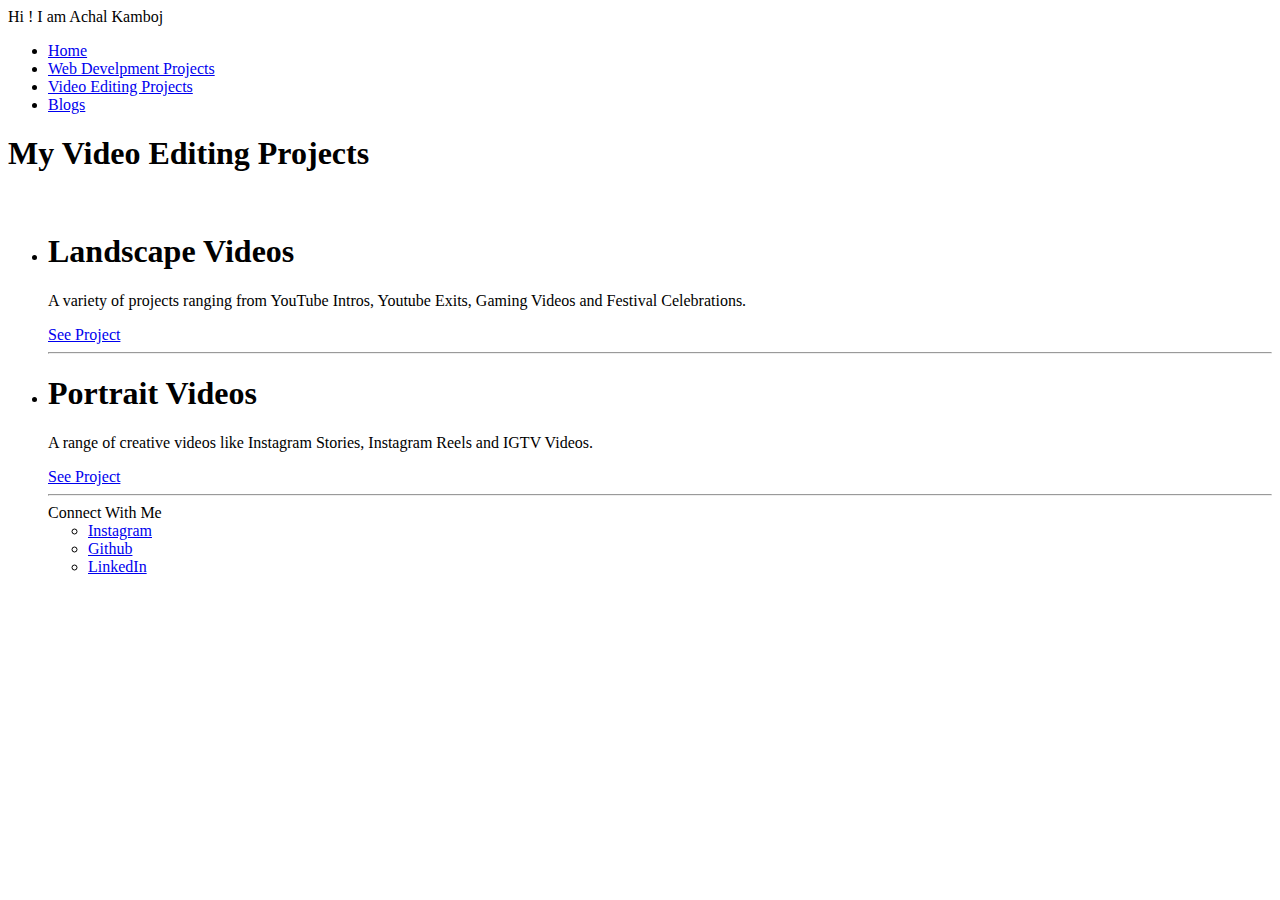
==== projectsvidedit.html @ ea89323f "fix: fixed navigation bugs" ====
<!DOCTYPE html>
<html lang="en">
<head>
    <meta charset="UTF-8">
    <meta http-equiv="X-UA-Compatible" content="IE=edge">
    <meta name="viewport" content="width=device-width, initial-scale=1.0">
    <title>Video Editing Projects | aadarshbalak</title>
    <link rel="stylesheet" href="/styles.css">
</head>
<body>
    
    <nav class="navigation">
        <div class="nav-brand">Hi ! I am Achal Kamboj</div>
        <ul class="list-non-bullet nav-pills">
            <li class="list-item-inline">
                <a class="link" href="./index.html">Home</a>
            </li>
            <li class="list-item-inline">
                <a class="link" href="./projectswebdev.html">Web Develpment Projects</a>
            </li>
            <li class="list-item-inline">
                <a class="link link-active" href="/">Video Editing Projects</a>
            </li>
            <li class="list-item-inline">
                <a class="link" href="./blogs.html">Blogs</a>
            </li>
        </ul>
    </nav>

    <header class="hero">
        <h1 class="hero-heading">My<span class="heading-inverted"> Video Editing</span> Projects</h1>
        <img class="hero-img" src="/Images/videdit2.svg" alt="">
    </header>

    <ul class="list-non-bullet">
        <li>
        <div class="container container-center">
            <h1>Landscape Videos</h1>
            <p>A variety of projects ranging from YouTube Intros, Youtube Exits, Gaming Videos and Festival Celebrations.</p>
            <a class="link primary-link" href="https://drive.google.com/drive/folders/13oUpDbvcJcWj5SZ4otA3xGK1G-JBbFYl?usp=sharing">See Project</a>
        </div>
        </li>

        <hr>

        <li>
            <div class="container container-center">
            <h1>Portrait Videos</h1>
            <p>A range of creative videos like Instagram Stories, Instagram Reels and IGTV Videos.</p>
            <a class="link primary-link" href="https://drive.google.com/drive/folders/1CppW33KZDIhOA3XDtlWIIg0Ar3lZCkfv?usp=sharing">See Project</a>
        </div>
        </li>

        <hr>

        <footer class="footer">
            <div class="footer-heading">Connect With Me</div>
            <ul class="list-non-bullet">
                <li class="list-item-inline">
                    <a  class="link" href="https://instagram.com/alpha._.achal/">Instagram</a>
                </li>
                <li  class="list-item-inline">
                    <a  class="link" href="https://github.com/achalkamboj">Github</a>
                </li>
                <li  class="list-item-inline">
                    <a  class="link" href="https://www.linkedin.com/in/achal-kamboj-27a564202/">LinkedIn</a>
                </li>
            </ul>
        </footer>
        
    </ul>

</body>
</html>
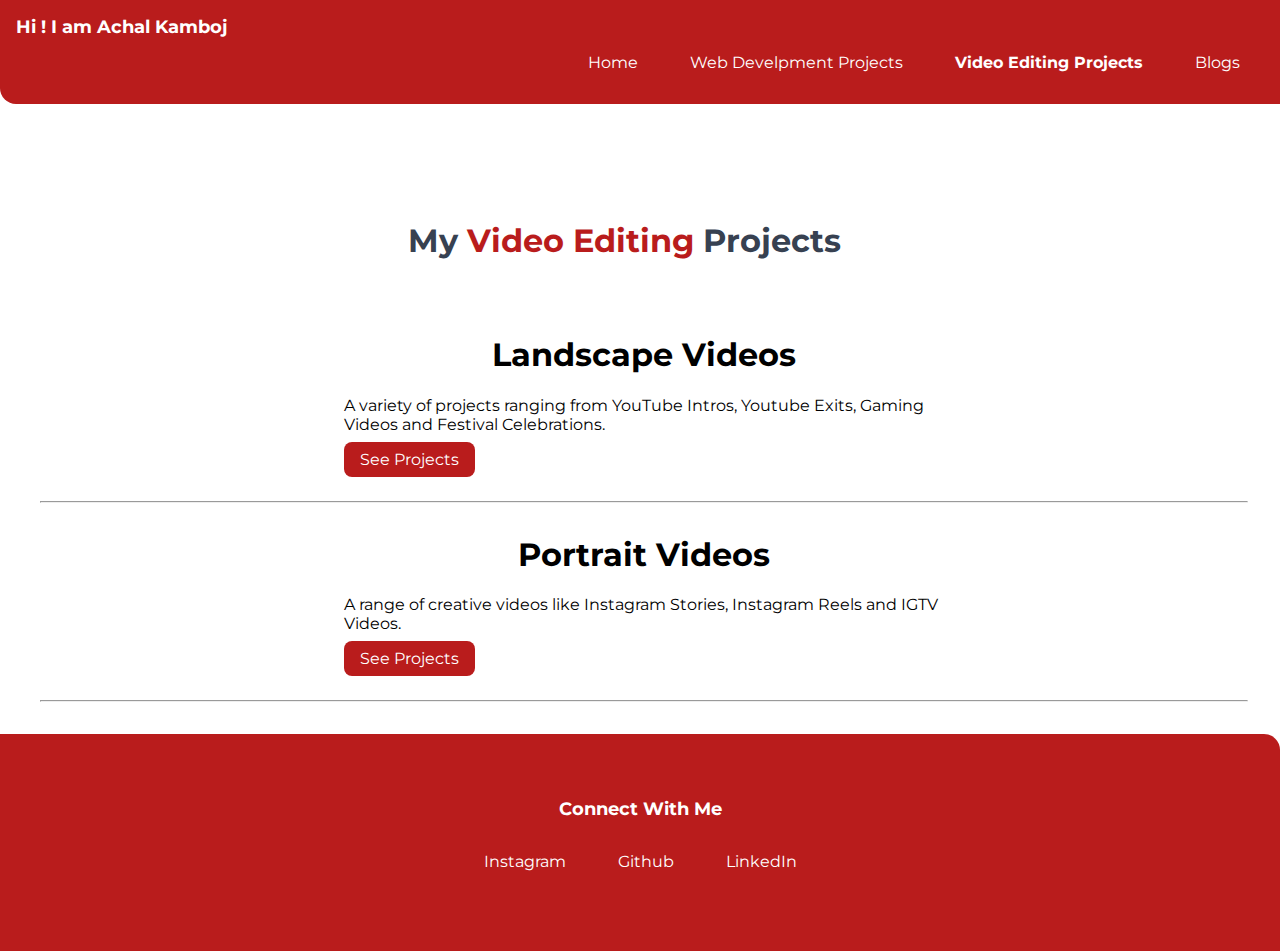
==== commit 85fc6cbf: "docs: updated blog text" ====
--- a/projectsvidedit.html
+++ b/projectsvidedit.html
@@ -26,7 +26,7 @@
             </li>
         </ul>
     </nav>
-
+    <section class="section">
     <header class="hero">
         <h1 class="hero-heading">My<span class="heading-inverted"> Video Editing</span> Projects</h1>
         <img class="hero-img" src="/Images/videdit2.svg" alt="">
@@ -37,7 +37,7 @@
         <div class="container container-center">
             <h1>Landscape Videos</h1>
             <p>A variety of projects ranging from YouTube Intros, Youtube Exits, Gaming Videos and Festival Celebrations.</p>
-            <a class="link primary-link" href="https://drive.google.com/drive/folders/13oUpDbvcJcWj5SZ4otA3xGK1G-JBbFYl?usp=sharing">See Project</a>
+            <a class="link primary-link" href="https://drive.google.com/drive/folders/13oUpDbvcJcWj5SZ4otA3xGK1G-JBbFYl?usp=sharing">See Projects</a>
         </div>
         </li>
 
@@ -47,12 +47,12 @@
             <div class="container container-center">
             <h1>Portrait Videos</h1>
             <p>A range of creative videos like Instagram Stories, Instagram Reels and IGTV Videos.</p>
-            <a class="link primary-link" href="https://drive.google.com/drive/folders/1CppW33KZDIhOA3XDtlWIIg0Ar3lZCkfv?usp=sharing">See Project</a>
+            <a class="link primary-link" href="https://drive.google.com/drive/folders/1CppW33KZDIhOA3XDtlWIIg0Ar3lZCkfv?usp=sharing">See Projects</a>
         </div>
         </li>
 
         <hr>
-
+</section>
         <footer class="footer">
             <div class="footer-heading">Connect With Me</div>
             <ul class="list-non-bullet">
--- a/styles.css
+++ b/styles.css
@@ -0,0 +1,159 @@
+@import url('https://fonts.googleapis.com/css2?family=Montserrat:wght@400;700&display=swap');
+
+:root{
+    --primary-color: #B91C1C;
+    --dark-gray: #374151;
+    --off-white: #F3F4F6;
+}
+
+body{
+    font-family: 'Montserrat', sans-serif;
+margin: 0rem;
+}
+
+hr{
+    margin: 2rem 0rem;
+}
+
+
+.container-center{
+    padding-left: 1rem;
+    padding-right: 1rem;
+}
+
+.container-center{
+    max-width: 600px;
+    margin: auto;
+}
+
+.link{
+    text-decoration: none;
+    padding: 0.5rem 1rem;
+}
+.primary-link{
+   background-color : var(--primary-color);
+   color: white;
+   border-radius: 0.5rem;
+   margin-right: 1rem;
+}
+
+.secondary-link{
+    color: var(--primary-color);
+    border-radius: 0.5rem;
+    border: 1px solid var(--primary-color)
+}
+
+.list-non-bullet{
+    list-style: none;
+}
+
+.list-bullet{
+    padding: 1rem 0.5rem;
+  
+}
+
+.list-item-inline{
+    display: inline;
+    padding: 0rem 0.5rem;
+}
+
+.list-numbered{
+    font-weight: bolder;
+    padding: 1rem;
+}
+
+.categories{
+    padding-bottom: 2rem;
+}
+
+.navigation{
+    background-color: var(--primary-color);
+    color: white;
+    padding: 1rem;
+    border-bottom-left-radius: 1rem;
+}
+
+.navigation .nav-brand{
+    font-size: 1.1rem;
+    font-weight: bold;
+}
+
+.navigation .link{
+    color: white;
+}
+
+.navigation .nav-pills{
+    text-align: right;
+}
+
+.navigation .link-active{
+    font-weight: bold;
+}
+
+.hero {
+    padding: 2rem;
+    padding-top: 5rem;
+
+}
+
+.hero .hero-img {
+    max-width: 550px;
+    display: block;
+    margin: auto;
+}
+
+.hero .hero-heading {
+    text-align: center;
+    padding-top: 1rem;
+    color: var(--dark-gray);
+}
+
+.blog-img{
+    display: block;
+    margin: auto;
+    text-align: center;
+    max-width: 350px;
+    max-height: 350px;
+}
+
+.hero .hero-heading .heading-inverted {
+    color: var(--primary-color);
+}
+
+.section {
+    padding-right: 2rem;
+}
+
+
+.section h1 {
+    text-align: center;
+
+}
+
+.ow {
+    background-color: var(--off-white);
+    margin-top: 2rem;
+    margin-bottom: 2rem;
+}
+
+.footer {
+    background-color: var(--primary-color);
+    padding: 4rem 1rem;
+    text-align: center;
+    color: white;
+    border-top-right-radius: 1rem;
+}
+
+.footer .link {
+    color: white
+}
+
+.footer .footer-heading {
+    font-weight: bold;
+    font-size: large;
+    margin-bottom: 2rem;
+}
+
+.footer ul {
+    padding-inline-start: 0px;
+}